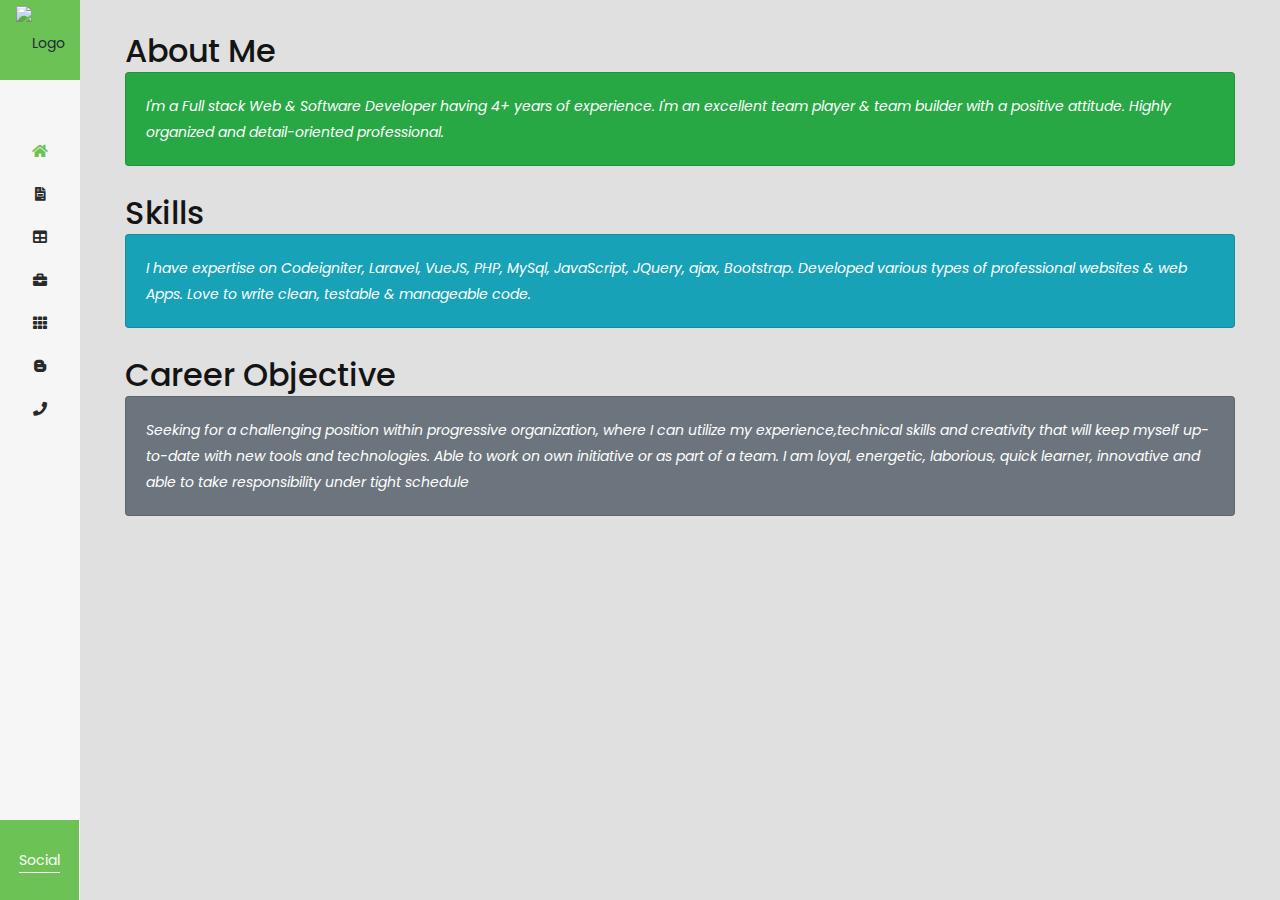
==== about.html @ 7c78aee5 "First commit" ====
<!DOCTYPE html>
<html lang="en">

<head>
    <meta charset="utf-8">
    <meta name="author" content="Md. Akmal Hossain" />
    <meta name="keywords" content="Akmal HTML5 Template" />
    <meta name="description" content="Akmal Personal Portfolio HTML5 Template">
    <meta name="viewport" content="width=device-width, initial-scale=1">
    <meta http-equiv="X-UA-Compatible" content="IE=edge">

    <title>Md. Akmal Hossain | Portfolio Website</title>

    <!-- Apple Favicon -->
    <link rel="apple-touch-icon" href="https://anwebdev.com/lico/lico_light/img/logo/favicon.png">

    <!-- All Device Favicon -->
    <link rel="icon" href="https://anwebdev.com/lico/lico_light/img/logo/icon.png">

    <!-- Bootstrap -->
    <link rel="stylesheet" href="assets/css/bootstrap.min.css">

    <!-- Font Awesome -->
    <link rel="stylesheet" href="https://use.fontawesome.com/releases/v5.7.0/css/all.css">
    
	<!--<link rel="stylesheet" href="assets/css/fontawesome.min.css">-->
	
    <!-- Venobox -->
    <link rel="stylesheet" href="assets/css/venobox.min.css">

    <!-- Animate -->
    <link rel="stylesheet" href="assets/css/animate.min.css">

    <!-- Normalize -->
    <link rel="stylesheet" href="assets/css/normalize.css">

    <!-- Default -->
    <link rel="stylesheet" href="assets/css/default.css">

    <!-- Style -->
    <link rel="stylesheet" href="assets/css/style.css">

    <!-- Responsive -->
    <link rel="stylesheet" href="assets/css/responsive.css">
</head>


<body>

    <div id="main-wrapper">
        <header>
            <!-- Side Nav Start -->
            <nav class="side-nav">
                <div class="container">
                    <!-- Logo Btn Start -->
                    <div class="logo-btn">
                        <!-- Logo Start -->
                        <div class="logo">
                            <a href="index.html"><img src="https://anwebdev.com/lico/lico_light/img/logo/logo.png" alt="Logo"></a>
                        </div>
                        <!-- Logo End -->
                        <!-- Manu Btn Start -->
                        <button class="manu-btn">
                            <span></span>
                            <span></span>
                            <span></span>
                        </button>
                        <!-- Manu Btn End -->
                    </div>
                    <!-- Logo Btn End -->
                   <!-- Main Manu Start -->
                    <div class="main-manu">
                        <div class="overlay"></div>
                        <ul>
                            <li>
                                <a href="index.html" class="active"><i class="fa fa-home"></i>
                                    <span>Home</span>
                                </a>
                            </li>
							<li>
                                <a href="about.html"><i class="fas fa-file-invoice"></i>
                                    <span>About</span>
                                </a>
                            </li>
							<li>
                                <a href="skills.html"><i class="fas fa-table"></i>
                                    <span>Skills</span>
                                </a>
                            </li>
                            <li>
                                <a href="projects.html"><i class="fa fa-briefcase"></i>
                                    <span>Projects</span>
                                </a>
                            </li>
                            
                            
                            <li>
                                <a href="experience.html"><i class="fas fa-th"></i>
                                    <span>Experiences</span>
                                </a>
                            </li>
                            <li>
                                <a href="blog.html"><i class="fab fa-blogger-b"></i>
                                    <span>Blog</span>
                                </a>
                            </li>
                            <li>
                                <a href="contact.html"><i class="fas fa-phone"></i>
                                    <span>Contact</span>
                                </a>
                            </li>
                        </ul>
                    </div>
                    <!-- Main Manu End -->
                    <!-- Social Item Start -->
                    <div class="social-item">
                        <span class="social-title">Social</span>
                        <ul>
                            <li><a href="#"><i class="fab fa-linkedin-in"></i></a></li>
                            <li><a href="#"><i class="fab fa-pinterest-p"></i></a></li>
                            <li><a href="#"><i class="fab fa-twitter"></i></a></li>
                            <li><a href="#"><i class="fab fa-facebook-f"></i></a></li>
                        </ul>
                    </div>
                    <!-- Social Item End -->
                </div>
            </nav>
            <!-- Side Nav End -->
        </header>
        <main>
		
		<!-- About Start -->
            <section class="about">
                <div class="container">
                   
                    <div class="row align-items-center">
					
					
					
					
<div class="container">
 <h3>About Me</h3>
  <div class="card bg-success text-white">
    <div class="card-body"> <i>
		I'm a Full stack Web & Software Developer having 4+ years of experience. I'm an excellent team player & team builder with a positive attitude. Highly organized and detail-oriented professional.</i>
	</div>
  </div>
  <br>
  
  <h3>Skills</h3>
  <div class="card bg-info text-white">
    <div class="card-body"><i> I have expertise on Codeigniter, Laravel, VueJS, PHP, MySql, JavaScript, JQuery, ajax, Bootstrap. Developed various types of professional websites & web Apps. Love to write clean, testable & manageable code.</i></div>
  </div>
  <br>
  
  <h3>Career Objective</h3>
  <div class="card bg-secondary text-white">
    <div class="card-body"><i> Seeking for a challenging position within progressive organization, where I can utilize my experience,technical skills and creativity that will keep myself up-to-date with new tools and technologies. Able to
work on own initiative or as part of a team. I am loyal, energetic, laborious, quick learner, innovative and
able to take responsibility under tight schedule</i></div>
  </div>
  
</div>
					
					
					
					
					
					
					
					
					
					
					
					
					
					
					
					
					
					
					
					
					
					
					
					
					 </div>
                </div>
            </section>
            <!-- About End -->
		
		
        </main>
    </div>

    <!-- jQuery -->
    <script src="assets/js/vendor/jquery-3.5.1.min.js"></script>

    <!-- Bootstrap -->
    <script src="assets/js/vendor/bootstrap.min.js"></script>

    <!-- Popper -->
    <script src="assets/js/vendor/popper.min.js"></script>

    <!-- Nice Scroll -->
    <script src="assets/js/vendor/nicescroll.min.js"></script>

    <!-- Images Loaded -->
    <script src="assets/js/vendor/imagesloaded.min.js"></script>

    <!-- Isotope -->
    <script src="assets/js/vendor/isotope.min.js"></script>

    <!-- Venobox -->
    <script src="assets/js/vendor/venobox.min.js"></script>

    <!-- Wow -->
    <script src="assets/js/vendor/wow.min.js"></script>

    <!-- Retina -->
    <script src="assets/js/vendor/retina.min.js"></script>

    <!-- Waypoints -->
    <script src="assets/js/vendor/waypoints.min.js"></script>

    <!-- Counter Up -->
    <script src="assets/js/vendor/counterup.min.js"></script>

    <!-- Index -->
    <script src="assets/js/index.js"></script>
</body>

</html>
---- assets/css/default.css ----
@charset "utf-8";

/*
Theme Name: HTML5 Template
Theme URI: 
Desing by: Suvro
Developed by: Abdullah Al Numan 
Author: Suvro
Version: 1.0
License: 
Tags: 
*/


/*====================
	 Default
======================*/

html,
body,
div,
span,
applet,
object,
iframe,
h1,
h2,
h3,
h4,
h5,
h6,
p,
blockquote,
pre,
a,
abbr,
acronym,
address,
big,
cite,
code,
del,
dfn,
em,
img,
ins,
kbd,
q,
s,
samp,
small,
strike,
strong,
sub,
sup,
tt,
var,
b,
u,
i,
center,
dl,
dt,
dd,
ol,
ul,
li,
fieldset,
form,
label,
legend,
table,
caption,
tbody,
tfoot,
thead,
tr,
th,
td,
article,
aside,
canvas,
details,
embed,
figure,
figcaption,
footer,
header,
hgroup,
menu,
nav,
output,
ruby,
section,
summary,
time,
mark,
audio,
video {
    margin: 0;
    padding: 0;
    border: 0;
    vertical-align: baseline;
}

article,
aside,
details,
figcaption,
figure,
footer,
header,
hgroup,
menu,
nav,
section {
    display: block;
}

body {
    line-height: 1;
}

ol,
ul {
    list-style: none;
}

blockquote,
q {
    quotes: none;
}

blockquote:before,
blockquote:after,
q:before,
q:after {
    content: '';
    content: none;
}

table {
    border-collapse: collapse;
    border-spacing: 0;
}

ul,
ol {
    margin: 0;
    padding: 0;
}

ul li,
ol li {
    margin: 0;
    padding: 0;
    list-style: none;
}

img {
    vertical-align: middle;
    max-width: 100%;
}

iframe {
    max-width: 100%;
}

del {
    text-decoration: line-through;
}

table {
    width: 100%;
    max-width: 100%;
}

table th {
    vertical-align: top;
    font-size: 16px;
    font-weight: 400;
}

pre {
    display: block;
    word-break: break-all;
    word-wrap: break-word;
}

textarea {
    border-radius: 0;
    font-size: 15px;
    resize: initial;
    letter-spacing: 1.2px !important;
    -webkit-box-sizing: border-box;
    -moz-box-sizing: border-box;
    -ms-box-sizing: border-box;
    box-sizing: border-box;
    line-height: 1.4;
    padding: 10px !important;
    width: 100%;
    border: 1px solid #EEEEEE;
    transition: all 0.4s ease;
}

strong {
    font-weight: 700;
}

blockquote,
q {
    quotes: none;
}

blockquote:before,
blockquote:after,
q:before,
q:after {
    content: '';
    content: none;
}

input[type="text"],
input[type="password"],
input[type="datetime"],
input[type="datetime-local"],
input[type="date"],
input[type="month"],
input[type="time"],
input[type="week"],
input[type="number"],
input[type="email"],
input[type="url"],
input[type="search"],
input[type="tel"],
input[type="color"],
.uneditable-input,
select {
    border-radius: 0;
    font-size: 15px;
    min-width: auto;
    letter-spacing: 1.4px;
    box-sizing: border-box;
    line-height: 1.6;
    height: 40px;
    padding: 10px 14px;
    vertical-align: middle;
    border: 1px solid #EEEEEE;
    transition: all 0.4s ease;
}

textarea:focus,
input[type="text"]:focus,
input[type="password"]:focus,
input[type="datetime"]:focus,
input[type="datetime-local"]:focus,
input[type="date"]:focus,
input[type="month"]:focus,
input[type="time"]:focus,
input[type="week"]:focus,
input[type="number"]:focus,
input[type="email"]:focus,
input[type="url"]:focus,
input[type="search"]:focus,
input[type="tel"]:focus,
input[type="color"]:focus,
.uneditable-input:focus {
    border-color: #CCCCCC;
    background: #EEEEEE;
}

input[type="submit"] {
    padding: 13px 15px;
    height: 40px;
    font-size: 15px;
    font-weight: 500;
    text-decoration: none;
    letter-spacing: 0.5px;
    border: none;
    cursor: pointer;
    transition: all 0.4s ease;
}

input[type="submit"]:hover {
    background: #444444;
}

input[type="button"] {
    cursor: pointer;
    transition: all 0.4s ease;
}

.border-box {
    box-sizing: border-box;
}


/*-- Margin Top --*/

.mt-5 {
    margin-top: 5px;
}

.mt-10 {
    margin-top: 10px;
}

.mt-15 {
    margin-top: 15px;
}

.mt-20 {
    margin-top: 20px;
}

.mt-25 {
    margin-top: 25px;
}

.mt-30 {
    margin-top: 30px;
}

.mt-35 {
    margin-top: 35px;
}

.mt-40 {
    margin-top: 40px;
}

.mt-45 {
    margin-top: 45px;
}

.mt-50 {
    margin-top: 50px;
}

.mt-55 {
    margin-top: 55px;
}

.mt-60 {
    margin-top: 60px;
}

.mt-65 {
    margin-top: 65px;
}

.mt-70 {
    margin-top: 70px;
}

.mt-75 {
    margin-top: 75px;
}

.mt-80 {
    margin-top: 80px;
}

.mt-85 {
    margin-top: 85px;
}

.mt-90 {
    margin-top: 90px;
}

.mt-95 {
    margin-top: 95px;
}

.mt-100 {
    margin-top: 100px;
}

.mt-105 {
    margin-top: 105px;
}

.mt-110 {
    margin-top: 110px;
}

.mt-115 {
    margin-top: 115px;
}

.mt-120 {
    margin-top: 120px;
}

.mt-125 {
    margin-top: 125px;
}

.mt-130 {
    margin-top: 130px;
}

.mt-135 {
    margin-top: 135px;
}

.mt-140 {
    margin-top: 140px;
}

.mt-145 {
    margin-top: 145px;
}

.mt-150 {
    margin-top: 150px;
}

.mt-155 {
    margin-top: 155px;
}

.mt-160 {
    margin-top: 160px;
}

.mt-165 {
    margin-top: 165px;
}

.mt-170 {
    margin-top: 170px;
}

.mt-175 {
    margin-top: 175px;
}

.mt-180 {
    margin-top: 180px;
}

.mt-185 {
    margin-top: 185px;
}

.mt-190 {
    margin-top: 190px;
}

.mt-195 {
    margin-top: 195px;
}

.mt-200 {
    margin-top: 200px;
}


/*-- Margin Bottom --*/

.mb-5 {
    margin-bottom: 5px;
}

.mb-10 {
    margin-bottom: 10px;
}

.mb-15 {
    margin-bottom: 15px;
}

.mb-20 {
    margin-bottom: 20px;
}

.mb-25 {
    margin-bottom: 25px;
}

.mb-30 {
    margin-bottom: 30px;
}

.mb-35 {
    margin-bottom: 35px;
}

.mb-40 {
    margin-bottom: 40px;
}

.mb-45 {
    margin-bottom: 45px;
}

.mb-50 {
    margin-bottom: 50px;
}

.mb-55 {
    margin-bottom: 55px;
}

.mb-60 {
    margin-bottom: 60px;
}

.mb-65 {
    margin-bottom: 65px;
}

.mb-70 {
    margin-bottom: 70px;
}

.mb-75 {
    margin-bottom: 75px;
}

.mb-80 {
    margin-bottom: 80px;
}

.mb-85 {
    margin-bottom: 85px;
}

.mb-90 {
    margin-bottom: 90px;
}

.mb-95 {
    margin-bottom: 95px;
}

.mb-100 {
    margin-bottom: 100px;
}

.mb-105 {
    margin-bottom: 105px;
}

.mb-110 {
    margin-bottom: 110px;
}

.mb-115 {
    margin-bottom: 115px;
}

.mb-120 {
    margin-bottom: 120px;
}

.mb-125 {
    margin-bottom: 125px;
}

.mb-130 {
    margin-bottom: 130px;
}

.mb-135 {
    margin-bottom: 135px;
}

.mb-140 {
    margin-bottom: 140px;
}

.mb-145 {
    margin-bottom: 145px;
}

.mb-150 {
    margin-bottom: 150px;
}

.mb-155 {
    margin-bottom: 155px;
}

.mb-160 {
    margin-bottom: 160px;
}

.mb-165 {
    margin-bottom: 165px;
}

.mb-170 {
    margin-bottom: 170px;
}

.mb-175 {
    margin-bottom: 175px;
}

.mb-180 {
    margin-bottom: 180px;
}

.mb-185 {
    margin-bottom: 185px;
}

.mb-190 {
    margin-bottom: 190px;
}

.mb-195 {
    margin-bottom: 195px;
}

.mb-200 {
    margin-bottom: 200px;
}


/*-- Margin Left --*/

.ml-5 {
    margin-left: 5px;
}

.ml-10 {
    margin-left: 10px;
}

.ml-15 {
    margin-left: 15px;
}

.ml-20 {
    margin-left: 20px;
}

.ml-25 {
    margin-left: 25px;
}

.ml-30 {
    margin-left: 30px;
}

.ml-35 {
    margin-left: 35px;
}

.ml-40 {
    margin-left: 40px;
}

.ml-45 {
    margin-left: 45px;
}

.ml-50 {
    margin-left: 50px;
}

.ml-55 {
    margin-left: 55px;
}

.ml-60 {
    margin-left: 60px;
}

.ml-65 {
    margin-left: 65px;
}

.ml-70 {
    margin-left: 70px;
}

.ml-75 {
    margin-left: 75px;
}

.ml-80 {
    margin-left: 80px;
}

.ml-85 {
    margin-left: 85px;
}

.ml-90 {
    margin-left: 90px;
}

.ml-95 {
    margin-left: 95px;
}

.ml-100 {
    margin-left: 100px;
}

.ml-105 {
    margin-left: 105px;
}

.ml-110 {
    margin-left: 110px;
}

.ml-115 {
    margin-left: 115px;
}

.ml-120 {
    margin-left: 120px;
}

.ml-125 {
    margin-left: 125px;
}

.ml-130 {
    margin-left: 130px;
}

.ml-135 {
    margin-left: 135px;
}

.ml-140 {
    margin-left: 140px;
}

.ml-145 {
    margin-left: 145px;
}

.ml-150 {
    margin-left: 150px;
}

.ml-155 {
    margin-left: 155px;
}

.ml-160 {
    margin-left: 160px;
}

.ml-165 {
    margin-left: 165px;
}

.ml-170 {
    margin-left: 170px;
}

.ml-175 {
    margin-left: 175px;
}

.ml-180 {
    margin-left: 180px;
}

.ml-185 {
    margin-left: 185px;
}

.ml-190 {
    margin-left: 190px;
}

.ml-195 {
    margin-left: 195px;
}

.ml-200 {
    margin-left: 200px;
}


/*-- Margin Right --*/

.mr-5 {
    margin-right: 5px;
}

.mr-10 {
    margin-right: 10px;
}

.mr-15 {
    margin-right: 15px;
}

.mr-20 {
    margin-right: 20px;
}

.mr-25 {
    margin-right: 25px;
}

.mr-30 {
    margin-right: 30px;
}

.mr-35 {
    margin-right: 35px;
}

.mr-40 {
    margin-right: 40px;
}

.mr-45 {
    margin-right: 45px;
}

.mr-50 {
    margin-right: 50px;
}

.mr-55 {
    margin-right: 55px;
}

.mr-60 {
    margin-right: 60px;
}

.mr-65 {
    margin-right: 65px;
}

.mr-70 {
    margin-right: 70px;
}

.mr-75 {
    margin-right: 75px;
}

.mr-80 {
    margin-right: 80px;
}

.mr-85 {
    margin-right: 85px;
}

.mr-90 {
    margin-right: 90px;
}

.mr-95 {
    margin-right: 95px;
}

.mr-100 {
    margin-right: 100px;
}

.mr-105 {
    margin-right: 105px;
}

.mr-110 {
    margin-right: 110px;
}

.mr-115 {
    margin-right: 115px;
}

.mr-120 {
    margin-right: 120px;
}

.mr-125 {
    margin-right: 125px;
}

.mr-130 {
    margin-right: 130px;
}

.mr-135 {
    margin-right: 135px;
}

.mr-140 {
    margin-right: 140px;
}

.mr-145 {
    margin-right: 145px;
}

.mr-150 {
    margin-right: 150px;
}

.mr-155 {
    margin-right: 155px;
}

.mr-160 {
    margin-right: 160px;
}

.mr-165 {
    margin-right: 165px;
}

.mr-170 {
    margin-right: 170px;
}

.mr-175 {
    margin-right: 175px;
}

.mr-180 {
    margin-right: 180px;
}

.mr-185 {
    margin-right: 185px;
}

.mr-190 {
    margin-right: 190px;
}

.mr-195 {
    margin-right: 195px;
}

.mr-200 {
    margin-right: 200px;
}


/*-- Padding Top --*/

.pt-5 {
    padding-top: 5px;
}

.pt-10 {
    padding-top: 10px;
}

.pt-15 {
    padding-top: 15px;
}

.pt-20 {
    padding-top: 20px;
}

.pt-25 {
    padding-top: 25px;
}

.pt-30 {
    padding-top: 30px;
}

.pt-35 {
    padding-top: 35px;
}

.pt-40 {
    padding-top: 40px;
}

.pt-45 {
    padding-top: 45px;
}

.pt-50 {
    padding-top: 50px;
}

.pt-55 {
    padding-top: 55px;
}

.pt-60 {
    padding-top: 60px;
}

.pt-65 {
    padding-top: 65px;
}

.pt-70 {
    padding-top: 70px;
}

.pt-75 {
    padding-top: 75px;
}

.pt-80 {
    padding-top: 80px;
}

.pt-85 {
    padding-top: 85px;
}

.pt-90 {
    padding-top: 90px;
}

.pt-95 {
    padding-top: 95px;
}

.pt-100 {
    padding-top: 100px;
}

.pt-105 {
    padding-top: 105px;
}

.pt-110 {
    padding-top: 110px;
}

.pt-115 {
    padding-top: 115px;
}

.pt-120 {
    padding-top: 120px;
}

.pt-125 {
    padding-top: 125px;
}

.pt-130 {
    padding-top: 130px;
}

.pt-135 {
    padding-top: 135px;
}

.pt-140 {
    padding-top: 140px;
}

.pt-145 {
    padding-top: 145px;
}

.pt-150 {
    padding-top: 150px;
}

.pt-155 {
    padding-top: 155px;
}

.pt-160 {
    padding-top: 160px;
}

.pt-165 {
    padding-top: 165px;
}

.pt-170 {
    padding-top: 170px;
}

.pt-175 {
    padding-top: 175px;
}

.pt-180 {
    padding-top: 180px;
}

.pt-185 {
    padding-top: 185px;
}

.pt-190 {
    padding-top: 190px;
}

.pt-195 {
    padding-top: 195px;
}

.pt-200 {
    padding-top: 200px;
}


/*-- Padding Bottom --*/

.pb-5 {
    padding-bottom: 5px;
}

.pb-10 {
    padding-bottom: 10px;
}

.pb-15 {
    padding-bottom: 15px;
}

.pb-20 {
    padding-bottom: 20px;
}

.pb-25 {
    padding-bottom: 25px;
}

.pb-30 {
    padding-bottom: 30px;
}

.pb-35 {
    padding-bottom: 35px;
}

.pb-40 {
    padding-bottom: 40px;
}

.pb-45 {
    padding-bottom: 45px;
}

.pb-50 {
    padding-bottom: 50px;
}

.pb-55 {
    padding-bottom: 55px;
}

.pb-60 {
    padding-bottom: 60px;
}

.pb-65 {
    padding-bottom: 65px;
}

.pb-70 {
    padding-bottom: 70px;
}

.pb-75 {
    padding-bottom: 75px;
}

.pb-80 {
    padding-bottom: 80px;
}

.pb-85 {
    padding-bottom: 85px;
}

.pb-90 {
    padding-bottom: 90px;
}

.pb-95 {
    padding-bottom: 95px;
}

.pb-100 {
    padding-bottom: 100px;
}

.pb-105 {
    padding-bottom: 105px;
}

.pb-110 {
    padding-bottom: 110px;
}

.pb-115 {
    padding-bottom: 115px;
}

.pb-120 {
    padding-bottom: 120px;
}

.pb-125 {
    padding-bottom: 125px;
}

.pb-130 {
    padding-bottom: 130px;
}

.pb-135 {
    padding-bottom: 135px;
}

.pb-140 {
    padding-bottom: 140px;
}

.pb-145 {
    padding-bottom: 145px;
}

.pb-150 {
    padding-bottom: 150px;
}

.pb-155 {
    padding-bottom: 155px;
}

.pb-160 {
    padding-bottom: 160px;
}

.pb-165 {
    padding-bottom: 165px;
}

.pb-170 {
    padding-bottom: 170px;
}

.pb-175 {
    padding-bottom: 175px;
}

.pb-180 {
    padding-bottom: 180px;
}

.pb-185 {
    padding-bottom: 185px;
}

.pb-190 {
    padding-bottom: 190px;
}

.pb-195 {
    padding-bottom: 195px;
}

.pb-200 {
    padding-bottom: 200px;
}


/*-- Padding Left --*/

.pl-5 {
    padding-left: 5px;
}

.pl-10 {
    padding-left: 10px;
}

.pl-15 {
    padding-left: 15px;
}

.pl-20 {
    padding-left: 20px;
}

.pl-25 {
    padding-left: 25px;
}

.pl-30 {
    padding-left: 30px;
}

.pl-35 {
    padding-left: 35px;
}

.pl-40 {
    padding-left: 40px;
}

.pl-45 {
    padding-left: 45px;
}

.pl-50 {
    padding-left: 50px;
}

.pl-55 {
    padding-left: 55px;
}

.pl-60 {
    padding-left: 60px;
}

.pl-65 {
    padding-left: 65px;
}

.pl-70 {
    padding-left: 70px;
}

.pl-75 {
    padding-left: 75px;
}

.pl-80 {
    padding-left: 80px;
}

.pl-85 {
    padding-left: 85px;
}

.pl-90 {
    padding-left: 90px;
}

.pl-95 {
    padding-left: 95px;
}

.pl-100 {
    padding-left: 100px;
}

.pl-105 {
    padding-left: 105px;
}

.pl-110 {
    padding-left: 110px;
}

.pl-115 {
    padding-left: 115px;
}

.pl-120 {
    padding-left: 120px;
}

.pl-125 {
    padding-left: 125px;
}

.pl-130 {
    padding-left: 130px;
}

.pl-135 {
    padding-left: 135px;
}

.pl-140 {
    padding-left: 140px;
}

.pl-145 {
    padding-left: 145px;
}

.pl-150 {
    padding-left: 150px;
}

.pl-155 {
    padding-left: 155px;
}

.pl-160 {
    padding-left: 160px;
}

.pl-165 {
    padding-left: 165px;
}

.pl-170 {
    padding-left: 170px;
}

.pl-175 {
    padding-left: 175px;
}

.pl-180 {
    padding-left: 180px;
}

.pl-185 {
    padding-left: 185px;
}

.pl-190 {
    padding-left: 190px;
}

.pl-195 {
    padding-left: 195px;
}

.pl-200 {
    padding-left: 200px;
}


/*-- Padding Right --*/

.pr-5 {
    padding-right: 5px;
}

.pr-10 {
    padding-right: 10px;
}

.pr-15 {
    padding-right: 15px;
}

.pr-20 {
    padding-right: 20px;
}

.pr-25 {
    padding-right: 25px;
}

.pr-30 {
    padding-right: 30px;
}

.pr-35 {
    padding-right: 35px;
}

.pr-40 {
    padding-right: 40px;
}

.pr-45 {
    padding-right: 45px;
}

.pr-50 {
    padding-right: 50px;
}

.pr-55 {
    padding-right: 55px;
}

.pr-60 {
    padding-right: 60px;
}

.pr-65 {
    padding-right: 65px;
}

.pr-70 {
    padding-right: 70px;
}

.pr-75 {
    padding-right: 75px;
}

.pr-80 {
    padding-right: 80px;
}

.pr-85 {
    padding-right: 85px;
}

.pr-90 {
    padding-right: 90px;
}

.pr-95 {
    padding-right: 95px;
}

.pr-100 {
    padding-right: 100px;
}

.pr-105 {
    padding-right: 105px;
}

.pr-110 {
    padding-right: 110px;
}

.pr-115 {
    padding-right: 115px;
}

.pr-120 {
    padding-right: 120px;
}

.pr-125 {
    padding-right: 125px;
}

.pr-130 {
    padding-right: 130px;
}

.pr-135 {
    padding-right: 135px;
}

.pr-140 {
    padding-right: 140px;
}

.pr-145 {
    padding-right: 145px;
}

.pr-150 {
    padding-right: 150px;
}

.pr-155 {
    padding-right: 155px;
}

.pr-160 {
    padding-right: 160px;
}

.pr-165 {
    padding-right: 165px;
}

.pr-170 {
    padding-right: 170px;
}

.pr-175 {
    padding-right: 175px;
}

.pr-180 {
    padding-right: 180px;
}

.pr-185 {
    padding-right: 185px;
}

.pr-190 {
    padding-right: 190px;
}

.pr-195 {
    padding-right: 195px;
}

.pr-200 {
    padding-right: 200px;
}
---- assets/css/style.css ----
@charset "utf-8";

/*
Theme Name: Md. Akmal Hossain's Personal Portfolio HTML5 Template
Theme URI: 
Desing by: Md. Akmal Hosssain
Developed by: Md. Akmal Hosssain 
Author: Md. Akmal Hosssain
Version: 1.0
*/


/*================================================
[  Table of contents  ]
================================================

    1 Theme Default
	
    2 Side Nav
    
    3 Banner

    4 Portfolio

    5 About

    6 Resume

    7 Services

    8 Blog
    
    9 Contact
    
======================================
[ End table content ]
======================================*/


/*=====================
    1 Theme Default
=======================*/


/* Google Fonts */

@import url('https://fonts.googleapis.com/css2?family=Oswald:wght@300;400;500;700&family=Poppins:wght@300;400;500;600;700&display=swap');
html {
    overflow-x: hidden;
    padding: 0px;
    margin: 0px
}

body {
    margin: 0;
    padding: 0;
    font-family: 'Poppins', sans-serif;
    font-size: 14px;
    line-height: 26px;
    letter-spacing: 0px;
    word-spacing: 0px;
    word-wrap: break-word;
    background: #E0E0E0;
}

h1,
h2,
h3,
h4,
h5,
h6 {
    margin: 0;
    padding: 0;
    font-family: 'Poppins', sans-serif;
    color: #141414;
}

h1 {
    font-size: 54px;
    line-height: 66px;
}

h2 {
    font-size: 40px;
    line-height: 48px;
}

h3 {
    font-size: 32px;
    line-height: 42px;
}

h4 {
    font-size: 24px;
    line-height: 34px;
}

h5 {
    font-size: 20px;
    line-height: 30px;
}

h6 {
    font-size: 18px;
    line-height: 28px;
    color: #292929;
}

p {
    font-family: 'Poppins', sans-serif;
    font-size: 14px;
    font-weight: 400;
    margin: 0;
    padding: 0;
    line-height: 27px;
    color: #292929;
}

ul,
ol {
    margin: 0;
    padding: 0;
}

ul li,
ol li {
    list-style: none;
}

a,
button,
.btn,
ol li a,
ul li a {
    letter-spacing: 0;
    text-decoration: none;
    outline: none !important;
    cursor: pointer;
    color: #1E2C34;
    -webkit-transition: all 0.4s ease;
    -moz-transition: all 0.4s ease;
    transition: all 0.4s ease;
}

a:focus,
a:hover,
.btn:focus,
.btn:hover,
ol li a:focus,
ol li a:hover,
ul li a:focus,
ul li a:hover {
    outline: none !important;
    text-decoration: none;
    color: #1E2C34;
}

.btn,
.btn:focus,
input,
input:focus {
    outline: none !important;
    -webkit-box-shadow: 0 0 0 .0em rgba(0, 123, 255, .25) !important;
    box-shadow: 0 0 0 .0em rgba(0, 123, 255, .25) !important;
}

::-moz-selection {
    background: #93D681;
    color: #FFFFFF;
    text-shadow: none;
}

::selection {
    background: #93D681;
    color: #FFFFFF;
    text-shadow: none;
}

::-moz-selection {
    background: #93D681;
    color: #FFFFFF;
    text-shadow: none;
}

::-webkit-input-placeholder {
    color: rgb(182, 149, 149);
}

::-moz-placeholder {
    color: #6F6F6F;
    opacity: 1;
}

:-ms-input-placeholder {
    color: #6F6F6F;
}

::-ms-input-placeholder {
    color: #6F6F6F;
}

::placeholder {
    color: #6F6F6F;
}

.nicescroll-rails {
    width: 10px !important;
    opacity: 0.7 !important;
    border: 0px solid #FFFFFF !important;
    background: #F0F0F0 !important;
    -webkit-transition: all 0.2s ease;
    -moz-transition: all 0.2s ease;
    transition: all 0.2s ease;
    -webkit-transition-delay: 0.7s;
    -moz-transition-delay: 0.7s;
    transition-delay: 0.7s;
}

.nicescroll-rails .nicescroll-cursors {
    width: 100% !important;
    opacity: 1 !important;
    border: 0 !important;
    border-radius: 0px !important;
    background: #85DB6D !important;
}

.nicescroll-rails:hover {
    width: 14px !important;
    -webkit-transition-delay: 0s;
    -moz-transition-delay: 0s;
    transition-delay: 0s;
}

.nicescroll-rails .nicescroll-cursors:hover {
    background: #6CC254 !important;
}

.banner-bg,
.banner-bg-fixed {
    width: 100%;
    height: 100vh;
    background-repeat: no-repeat;
    background-size: cover;
}

.banner-bg-fixed {
    background-attachment: fixed !important;
}

.content-center,
.content-left,
.content-right {
    display: -webkit-box;
    display: flex;
    -webkit-box-align: center;
    align-items: center;
    -webkit-box-pack: center;
    justify-content: center;
}

.content-top-center {
    display: -webkit-box;
    display: flex;
    -webkit-box-align: center;
    align-items: center;
}

.content-left {
    -webkit-box-pack: start;
    justify-content: start;
}

.content-right {
    -webkit-box-pack: end;
    justify-content: end;
}

span.green {
    color: #6CC254;
}

h6.space-caps {
    font-weight: 400;
    text-transform: uppercase;
    letter-spacing: 1px;
}

p.des-text {
    font-size: 17px;
    line-height: 30px;
    text-align: justify;
}

section {
    padding: 30px 0px;
}

section .title h2 {
    font-weight: 700;
    color: #292929;
    margin-bottom: 30px;
}

a.btn-anime {
    display: inline-block;
    position: relative;
    font-size: 15px;
    font-weight: 500;
    text-transform: capitalize;
    margin-bottom: -8px;
    border: 0 !important;
    cursor: pointer;
    overflow: hidden;
    z-index: 5;
}

a.btn-anime::before,
a.btn-anime::after {
    position: absolute;
    content: '';
    width: 100px;
    height: 100px;
    border-radius: 50%;
    z-index: -5;
    -webkit-transition: all 0.4s ease;
    -moz-transition: all 0.4s ease;
    transition: all 0.4s ease;
}

a.btn-anime::before {
    left: -43px;
    top: -59px;
}

a.btn-anime::after {
    right: -43px;
    bottom: -59px;
}


/*=====================
    2 Side Nav
=======================*/

header nav.side-nav {
    position: fixed;
    text-align: center;
    width: 80px;
    height: 100%;
    top: 0;
    left: 0;
    background: #F6F6F6;
    z-index: 10;
}

header nav.side-nav .container {
    padding: 0;
}

header .side-nav .logo-btn {
    position: relative;
}

header .side-nav .manu-btn {
    position: absolute;
    top: 15px;
    right: 10px;
    width: 25px;
    height: 20px;
    padding: 0px;
    border: none;
    color: #FFFFFF;
    outline: none;
    display: none;
    background: #FFFFFF;
}

header .side-nav .manu-btn span {
    position: absolute;
    width: 100%;
    height: 2px;
    left: 0;
    background: #6CC254;
    -webkit-transition: all 0.4s ease;
    -moz-transition: all 0.4s ease;
    transition: all 0.4s ease;
}

header .side-nav .manu-btn span.active:nth-child(1) {
    top: 9px;
    transform: rotate(50deg);
}

header .side-nav .manu-btn span.active:nth-child(2) {
    opacity: 0;
}

header .side-nav .manu-btn span.active:nth-child(3) {
    bottom: 9px;
    transform: rotate(-50deg);
}

header .side-nav .manu-btn span:nth-child(1) {
    top: 0;
}

header .side-nav .manu-btn span:nth-child(2) {
    top: 9px;
}

header .side-nav .manu-btn span:nth-child(3) {
    bottom: 0;
}

header .side-nav .logo {
    background: #6CC254;
    padding: 5px;
    width: 80px;
    height: 80px;
    line-height: 75px;
}

header .side-nav .logo a {
    display: block;
}

header .main-manu ul {
    margin-top: 50px;
}

header .main-manu ul li a {
    position: relative;
    display: block;
    color: #292929;
    padding: 8px 0px;
    margin-top: 1px;
    text-transform: capitalize;
    background: transparent;
}

header .main-manu ul li:first-child a {
    margin-top: 0px;
}

header .main-manu ul li a.active,
header .main-manu ul li a:hover {
    color: #6CC254;
}

header .main-manu span {
    position: absolute;
    left: 80px;
    margin-left: 2px;
    padding: 0px 5px 0px 10px;
    color: #FFFFFF;
    background: #6CC254;
    clip-path: polygon(100% 0%, 100% 53%, 100% 100%, 10% 100%, 0% 50%, 10% 0);
    -webkit-transform: translateX(20px);
    -moz-transform: translateX(20px);
    transform: translateX(20px);
    opacity: 0;
    visibility: hidden;
    -webkit-transition-delay: 0.3s;
    -moz-transition-delay: 0.3s;
    transition-delay: 0.3s;
    -webkit-transition: all 0.4s ease;
    -moz-transition: all 0.4s ease;
    transition: all 0.4s ease;
}

header .main-manu ul li a:hover span {
    -webkit-transform: translateX(0px);
    -moz-transform: translateX(0px);
    transform: translateX(0px);
    opacity: 1;
    visibility: visible;
}

header .social-item .social-title {
    position: relative;
    display: inline-block;
    font-size: 14px;
}

header .social-item .social-title::before {
    position: absolute;
    content: '';
    width: 100%;
    height: 1px;
    left: 0;
    bottom: 0;
    background: #FFFFFF;
}

header .social-item {
    position: fixed;
    cursor: pointer;
    bottom: 0;
    left: 0;
    padding: 27px 19px;
    color: #FFFFFF;
    background: #6CC254;
}

header .social-item ul {
    position: absolute;
    width: 250px;
    padding: 20px;
    top: 0;
    left: 80px;
    background: #F6F6F6;
    border-radius: 0px 50px 50px 0px;
    opacity: 0;
    visibility: hidden;
    -webkit-transition: all 0.4s ease;
    -moz-transition: all 0.4s ease;
    transition: all 0.4s ease;
}

header .social-item:hover ul {
    opacity: 1;
    visibility: visible;
}

header .social-item ul li {
    display: inline-block;
    margin-right: 10px;
}

header .social-item ul li:last-child {
    margin-right: 0px;
}

header .social-item ul li a {
    display: inline-block;
    width: 40px;
    height: 40px;
    font-size: 13px;
    color: #292929;
    line-height: 40px;
    border-radius: 30px;
    background: #FFFFFF;
}

header .social-item ul li a:hover {
    color: #6CC254;
}

.overlay {
    position: fixed !important;
    width: 100%;
    height: 100%;
    top: 50px;
    left: 0;
    opacity: 0;
    visibility: hidden;
    background: #292929 !important;
}

.overlay.active {
    opacity: 0.8;
    visibility: visible;
}

main {
    margin-left: 80px;
    z-index: 8;
}


/*=====================
    3 Banner
=======================*/

.banner {
    padding: 0;
}

.banner .container>.row {
    height: 100vh;
    display: -webkit-box;
    display: flex;
    -webkit-box-align: center;
    align-items: center;
}

.banner .banner-text h6 {
    margin-bottom: 30px;
}

.banner .banner-text h6 span.dash {
    position: relative;
    display: inline-block;
    text-transform: capitalize;
    padding-bottom: 15px;
}

.banner .banner-text h6 span.dash::before {
    position: absolute;
    content: '';
    left: 0;
    bottom: 0;
    width: 85%;
    height: 2px;
    background: #6CC254;
}

.banner .banner-text h2 {
    font-family: 'Oswald', sans-serif;
    font-weight: 700;
    text-transform: uppercase;
    font-size: 55px;
    line-height: 75px;
    margin-bottom: 20px;
}

.banner .banner-text p.des-text {
    margin-bottom: 0px;
}

.banner .banner-text a {
    padding: 10px 45px;
    color: #FFFFFF;
    margin-top: 40px;
    font-weight: 500;
    border: 1px solid #6CC254 !important;
    background: #6CC254;
    z-index: 5;
}

.banner .banner-text a::before,
.banner .banner-text a::after {
    -webkit-transform: scale(2);
    -moz-transform: scale(2);
    transform: scale(2);
    background: #6CC254;
}

.banner .banner-text a:hover {
    background: transparent;
    color: #6CC254;
}

.banner .banner-text a:hover::before,
.banner .banner-text a:hover::after {
    -webkit-transform: scale(0);
    -moz-transform: scale(0);
    transform: scale(0);
}

.banner .banner-profile {
    width: 100%;
    height: 100%;
    overflow: hidden;
    border-radius: 50%;
}

.banner .banner-profile img {
    width: 100%;
}


/*=====================
    4 Portfolio
=======================*/

.portfolio .portfolio-demo-btn {
    padding-bottom: 30px;
}

.portfolio-demo-btn button {
    position: relative;
    border: 0;
    padding: 15px 40px;
    font-weight: 500;
    text-transform: capitalize;
    color: #383838;
    border-radius: 5px;
    margin-right: 15px;
    cursor: pointer;
    overflow: hidden;
    background: #FFFFFF;
    z-index: 5;
}

.portfolio-demo-btn button:last-child {
    margin-right: 0px;
}

.portfolio-demo-btn button::before,
.portfolio-demo-btn button::after {
    position: absolute;
    content: '';
    width: 100px;
    height: 100px;
    border-radius: 50%;
    -webkit-transform: scale(0);
    -moz-transform: scale(0);
    transform: scale(0);
    background: #6CC254;
    z-index: -5;
    -webkit-transition: all 0.4s ease;
    -moz-transition: all 0.4s ease;
    transition: all 0.4s ease;
}

.portfolio-demo-btn button::before {
    left: -43px;
    top: -59px;
}

.portfolio-demo-btn button::after {
    right: -43px;
    bottom: -59px;
}

.portfolio-demo-btn button.active,
.portfolio-demo-btn button:hover {
    background: #6CC254;
    color: #FFFFFF;
}

.portfolio-demo-btn button:hover::before,
.portfolio-demo-btn button .active::before,
.portfolio-demo-btn button:hover::after,
.portfolio-demo-btn button .activer::after {
    -webkit-transform: scale(2);
    -moz-transform: scale(2);
    transform: scale(2);
}

.portfolio .portfolio-demo .portfolio-item {
    margin-bottom: 30px;
}

.portfolio .portfolio-demo .portfolio-item a {
    width: 100%;
    display: inline-block;
    border: 2px solid transparent;
    overflow: hidden;
    -webkit-transition: all 0.4s ease;
    -moz-transition: all 0.4s ease;
    transition: all 0.4s ease;
}

.portfolio .portfolio-demo .portfolio-item a:hover {
    border-color: #6CC254;
}

.portfolio .portfolio-demo a img {
    width: 100%;
    -webkit-transform: scale(1);
    -moz-transform: scale(1);
    transform: scale(1);
    filter: grayscale(0);
    -webkit-transition: all 0.4s ease;
    -moz-transition: all 0.4s ease;
    transition: all 0.4s ease;
}

.portfolio .portfolio-demo a:hover img {
    -webkit-transform: scale(1.1);
    -moz-transform: scale(1.1);
    transform: scale(1.1);
    filter: grayscale(60%);
}

.portfolio .portfolio-demo>div:nth-last-child(1),
.portfolio .portfolio-demo>div:nth-last-child(2),
.portfolio .portfolio-demo>div:nth-last-child(3) {
    margin: 0;
}


/*=====================
    5 About
=======================*/

.about .about-profile {
    position: relative;
    margin: 4% 0%;
}

.about .about-profile::before,
.about .about-profile::after {
    position: absolute;
    content: '';
    background: #FFFFFF;
    z-index: -5;
}

.about .about-profile::before {
    left: -3%;
    top: -3%;
    width: 30%;
    height: 122px;
}

.about .about-profile::after {
    right: 2%;
    top: 3%;
    width: 98%;
    height: 100%;
    clip-path: polygon(0 0, 100% 0%, 100% 100%, 0 91%);
}

.about img {
    position: relative;
    width: 95%;
}

.about .about-logo {
    position: absolute;
    top: 10%;
    right: -10%;
    width: 30%;
}

.about .about-text {
    padding-left: 30px;
}

.about .about-text h6 strong {
    font-weight: 600;
}

.about .about-text h6 {
    margin-bottom: 30px;
}

.about .about-text p.des-text {
    font-size: 17px;
    line-height: 30px;
}

.about .about-info ul {
    display: inline-block;
    margin-top: 30px;
    margin-right: 50px;
}

.about .about-info ul:nth-child(2) {
    margin-right: 0px;
}

.about .about-info ul li {
    margin-bottom: 20px;
}

.about .about-info ul li:last-child {
    margin-bottom: 0px;
}

.about .about-info li i {
    color: #6CC254;
}

.about .about-info li p {
    display: inline-block;
    margin-left: 10px;
}

.about .about-info span.bash {
    display: inline-block;
    height: 3px;
    width: 80px;
    margin-top: 30px;
    background: #6CC254;
}

.about .about-social {
    margin-top: 30px;
}

.about .about-social li {
    display: inline-block;
}

.about .about-social li a {
    display: inline-block;
    width: 50px;
    height: 50px;
    font-size: 20px;
    text-align: center;
    line-height: 50px;
    border-radius: 5px;
    margin-right: 15px;
    background: #FFFFFF;
}

.about .about-social li:last-child a {
    margin-right: 0px;
}

.about .about-social li a.venobox {
    width: 95px;
    border-top-right-radius: 30px;
    border-bottom-right-radius: 30px;
    text-transform: uppercase;
    font-size: 16px;
}

.about .about-social li .venobox i {
    margin-left: 10px;
    color: #6CC254;
    -webkit-transform: scale(1.5);
    -moz-transform: scale(1.5);
    transform: scale(1.5);
    -webkit-transition: all 0.4s ease;
    -moz-transition: all 0.4s ease;
    transition: all 0.4s ease;
}

.about .about-social li .venobox:hover i {
    color: #FFFFFF;
}

.about .about-social li a:hover {
    color: #FFFFFF;
    background: #6CC254;
}

.about .about-cv a {
    padding: 10px 45px;
    color: #FFFFFF;
    margin-top: 40px;
    border: 1px solid #6CC254 !important;
    background: #6CC254;
    z-index: 5;
}

.about .about-cv a::before,
.about .about-cv a::after {
    -webkit-transform: scale(2);
    -moz-transform: scale(2);
    transform: scale(2);
    background: #6CC254;
}

.about .about-cv a:hover {
    background: transparent;
    color: #6CC254;
}

.about .about-cv a:hover::before,
.about .about-cv a:hover::after {
    -webkit-transform: scale(0);
    -moz-transform: scale(0);
    transform: scale(0);
}


/*=====================
    6 Resume
=======================*/

.resume .resume-tab ul {
    margin-bottom: 30px;
    border-bottom: 0;
}

.resume .resume-tab li a {
    padding: 15px 40px;
    color: #383838;
    margin-right: 15px;
    border-radius: 5px;
    background: #FFFFFF;
    z-index: 5;
}

.resume .resume-tab li a::before,
.resume .resume-tab li a::after {
    background: #6CC254;
    -webkit-transform: scale(0);
    -moz-transform: scale(0);
    transform: scale(0);
}

.resume .resume-tab li a.active,
.resume .resume-tab li a:hover {
    background: #6CC254;
    color: #FFFFFF;
}

.resume .resume-tab li a:hover::before,
.resume .resume-tab li a .active::before,
.resume .resume-tab li a:hover::after,
.resume .resume-tab li a .activer::after {
    -webkit-transform: scale(2);
    -moz-transform: scale(2);
    transform: scale(2);
}

.resume .tab-content .card {
    padding: 30px;
    margin-bottom: 30px;
    background: #FFFFFF;
}

.resume .row>div:nth-last-child(1) .card,
.resume .row>div:nth-last-child(2) .card,
.resume .row>div:nth-last-child(3) .card {
    margin-bottom: 0px;
}

.resume .tab-content .card-body {
    padding: 0;
}

.resume .card-body .resume-icon i {
    font-size: 40px;
    color: #6CC254;
    margin-bottom: 20px;
}

.resume .card-body h5 {
    font-size: 17px;
    font-weight: 600;
    text-transform: uppercase;
}

.resume .card-body h6 {
    font-size: 13px;
    line-height: 25px;
    margin: 10px 0px;
}

.resume .card-body p {
    font-size: 12px;
}

.resume .card-body .resume-progres {
    overflow-y: visible;
    overflow-x: hidden;
}

.resume .card-body .progress {
    margin: 20px 0px;
    padding-right: 20px;
    border-radius: 0;
    height: 15px;
    background: #E0E0E0;
    overflow: visible;
}

.resume .card-body .progress-bar {
    position: relative;
    overflow: visible;
    border-radius: 0px 50px 50px 0px;
    background-color: #6CC254;
}

.resume .progress-bar .pur-count {
    position: absolute;
    width: 40px;
    height: 40px;
    right: -20px;
    color: #2D2D2D;
    font-size: 12px;
    font-weight: 500;
    text-align: center;
    line-height: 40px;
    border-radius: 50px;
    box-shadow: 0px 0px 6px 1px #D4D4D4;
    background: #FFFFFF;
}


/*=====================
    7 Services
=======================*/

.services .title p {
    margin-bottom: 30px;
}

.services .card {
    position: relative;
    cursor: pointer;
    padding: 25px 20px;
    margin-bottom: 30px;
}

.services .card::before {
    position: absolute;
    content: '';
    left: 0;
    bottom: 0;
    height: 2px;
    width: 100%;
    background: #6CC254;
    -webkit-transform: scaleX(0);
    -moz-transform: scaleX(0);
    transform: scaleX(0);
    -webkit-transition: all 0.4s ease;
    -moz-transition: all 0.4s ease;
    transition: all 0.4s ease;
}

.services .card:hover::before {
    -webkit-transform: scale(1);
    -moz-transform: scale(1);
    transform: scale(1);
}

.services .row>div:nth-last-child(1) .card,
.services .row>div:nth-last-child(2) .card,
.services .row>div:nth-last-child(3) .card {
    margin-bottom: 0px;
}

.services .card .card-body {
    padding: 0;
    text-align: center;
}

.services .card-body .services-icon i {
    font-size: 30px;
    color: #6CC254;
    margin-bottom: 20px;
}

.services .card-body h4 {
    font-weight: 600;
    text-transform: capitalize;
    margin-bottom: 20px;
}


/*=====================
    8 Blog
=======================*/

.blog .title p {
    margin-bottom: 30px;
}

.blog .card {
    cursor: pointer;
    margin-bottom: 30px;
    border-radius: 0;
    background: #F6F6F6;
}

.blog .row>div:nth-last-child(1) .card,
.blog .row>div:nth-last-child(2) .card,
.blog .row>div:nth-last-child(3) .card {
    margin-bottom: 0px;
}

.blog .blog-img {
    margin: 10px;
    overflow: hidden;
}

.blog .blog-img img {
    width: 100%;
    -webkit-transform: scale(1);
    -moz-transform: scale(1);
    transform: scale(1);
    -webkit-transition: all 0.4s ease;
    -moz-transition: all 0.4s ease;
    transition: all 0.4s ease;
}

.blog .card:hover img {
    -webkit-transform: scale(1.1);
    -moz-transform: scale(1.1);
    transform: scale(1.1);
}

.blog .card-body {
    padding-bottom: 0;
}

.blog .card-body span {
    display: inline-block;
    font-size: 15px;
    margin-bottom: 15px;
}

.blog .card-body h4 {
    font-size: 20px;
    font-weight: 500;
    margin-bottom: 20px;
}

.blog .card-body p {
    font-size: 16px;
    margin-bottom: 20px;
}

.blog .card-body a {
    padding: 10px 30px;
    font-size: 15px;
    color: #6CC254;
    margin-bottom: -8px;
    background: #FFFFFF;
    z-index: 5;
    box-shadow: 0px 0px 10px 2px rgba(212, 212, 212, 0.507);
}

.blog .card-body a::before,
.blog .card-body a::after {
    -webkit-transform: scale(0);
    -moz-transform: scale(0);
    transform: scale(0);
    background: #6CC254;
}

.blog .card-body a:hover {
    background: #6CC254;
    color: #FFFFFF;
}

.blog .card-body a:hover::before,
.blog .card-body a:hover::after {
    -webkit-transform: scale(2);
    -moz-transform: scale(2);
    transform: scale(2);
}

.blog .card-body a i {
    margin-left: 10px;
}


/*=====================
    9 Contact
=======================*/

.contact .title p {
    margin-bottom: 30px;
}

.contact .card {
    padding: 30px;
    margin-bottom: 30px;
}

.contact .card .card-body {
    padding: 0;
}

.contact .card .contact-icon i {
    font-size: 30px;
    color: #6CC254;
    margin-bottom: 10px;
}

.contact .card h5 {
    font-weight: 600;
    margin-bottom: 10px;
}

.contact .card h5 {
    font-size: 16px;
}

.contact .card h5 span {
    display: block;
    font-weight: 400;
    margin-top: 10px;
}

.contact .sub-title h4 {
    font-weight: 600;
    text-transform: capitalize;
    margin-bottom: 20px;
}

.contact .card p {
    font-size: 12px;
}

.contact .contact-map iframe {
    width: 100%;
    height: 100%;
    border-radius: 5px;
    border: 3px solid #FFFFFF !important;
}

.contact input,
.contact textarea {
    width: 100%;
    border: 0;
    border-radius: 5px;
    padding: 6px 20px;
    margin-bottom: 20px;
}

.contact input:last-child {
    margin-bottom: 0px;
}

.contact input:focus,
.contact textarea:focus {
    color: #292929;
}

.contact textarea {
    height: 97px;
}

.contact .btn-anime {
    width: 100%;
    padding: 10px 0px;
    color: #FFFFFF;
    font-size: 15px;
    font-weight: 500;
    border-radius: 5px;
    border: 1px solid #6CC254;
    background: #6CC254;
}
---- assets/css/responsive.css ----
@charset "utf-8";

/*
Theme Name: Md. Akmal Hossain's Personal Portfolio HTML5 Template
Theme URI: 
Desing by: Md. Akmal Hosssain
Developed by: Md. Akmal Hosssain 
Author: Md. Akmal Hosssain
Version: 1.0
*/


/*================================================
[  Table of contents  ]
================================================

    1 Side Nav

    2 Banner

    3 Portfolio
    
    4 About

    5 Resume

    6 Services

    7 Blog
    
    8 Contact

======================================
[ End table content ]
======================================*/

@media(max-width:992px) {
    .nicescroll-rails {
        width: 3px !important;
    }
    .nicescroll-rails .nicescroll-cursors {
        border-radius: 30px !important;
    }
    .nicescroll-rails:hover {
        width: 5px !important;
    }
    section {
        padding: 100px 0px;
    }
    section .title h2 {
        font-size: 30px;
    }
    /*=====================
        1 Side Nav
    =======================*/
    header nav.side-nav {
        width: 100%;
        height: 50px;
        background: #FFFFFF;
    }
    header nav.side-nav .container {
        padding: 0px 15px;
    }
    header nav.side-nav .logo {
        width: 50px;
        height: 50px;
        line-height: 45px;
    }
    header .side-nav .manu-btn {
        display: block;
    }
    header .main-manu ul {
        position: fixed;
        width: 50%;
        height: 100%;
        left: -100%;
        margin-top: 0;
        background: #FFFFFF;
        -webkit-transition: all 0.4s ease;
        -moz-transition: all 0.4s ease;
        transition: all 0.4s ease;
    }
    header .main-manu a.active,
    header .main-manu a:hover {
        background: #6CC254 !important;
    }
    header .main-manu i {
        display: none;
    }
    header .main-manu span {
        position: relative;
        left: 0;
        margin-left: 0;
        clip-path: none;
        padding: 0px;
        color: #292929;
        background: transparent;
        opacity: 1;
        visibility: visible;
    }
    header .main-manu a.active span,
    header .main-manu a:hover span {
        color: #FFFFFF;
    }
    header .social-item {
        display: none;
    }
    header .main-manu ul.active {
        left: 0;
        opacity: 1;
        visibility: visible;
    }
    main {
        margin-left: 0;
    }
    /*=====================
        2 Banner
    =======================*/
    .banner {
        text-align: center;
        margin-top: 100px;
    }
    .banner .container>.row {
        height: 100%;
        padding: 0px;
    }
    .banner .banner-profile {
        width: 200px;
        height: 200px;
        margin: 0px auto 30px auto;
    }
    .banner .banner-text h6 {
        margin-bottom: 20px;
    }
    .banner .banner-text h2 {
        font-size: 48px;
        line-height: 70px;
        margin-bottom: 20px;
    }
    .banner .banner-text p {
        font-size: 15px;
        line-height: 25px;
    }
    /*=====================
        3 Portfolio
    =======================*/
    .portfolio-demo-btn button {
        margin-right: 20px;
    }
    .portfolio .portfolio-demo>div:nth-last-child(3) {
        margin-bottom: 30px;
    }
    /*=====================
        4 About
    =======================*/
    .about .about-logo {
        right: 4%;
    }
    .about .about-info span.bash {
        display: none;
    }
    .about .about-social li a {
        width: 35px;
        height: 35px;
        font-size: 14px;
        line-height: 35px;
    }
    .about .about-social li .venobox i {
        -webkit-transform: scale(1.2);
        -moz-transform: scale(1.2);
        transform: scale(1.2);
    }
    /*=====================
        5 Resume
    =======================*/
    .resume .resume-tab ul {
        margin-bottom: 0px;
    }
    .resume .resume-tab li a {
        margin: 0px 15px 30px 0px;
    }
    .resume .row>div:nth-last-child(3) {
        margin-bottom: 30px;
    }
    /*=====================
        7 Blog
    =======================*/
    .blog .row>div:nth-last-child(2) .card {
        margin-bottom: 30px;
    }
    /*=====================
        8 Contact
    =======================*/
    .contact .contact-map iframe {
        height: 320px;
    }
}

@media(max-width:767px) {
    /*=====================
        2 Banner
    =======================*/
    .banner .banner-text h6 {
        font-size: 16px;
    }
    .banner .banner-text h2 {
        font-size: 24px;
        line-height: 30px;
    }
    .banner .banner-text p {
        font-size: 14px;
    }
    /*=====================
        3 Portfolio
    =======================*/
    .portfolio .portfolio-demo-btn {
        padding-bottom: 0;
    }
    .portfolio-demo-btn button {
        margin: 0px 10px 30px 0px;
    }
    /*=====================
        5 Resume
    =======================*/
    .resume .resume-tab li a {
        margin: 0px 15px 20px 0px;
    }
    .resume .row>div:nth-last-child(2) {
        margin-bottom: 30px;
    }
    /*=====================
        6 Services
    =======================*/
    .services .row>div:nth-last-child(2),
    .services .row>div:nth-last-child(3) {
        margin-bottom: 30px;
    }
    /*=====================
        7 Blog
    =======================*/
    .blog .row>div:nth-last-child(3) .card {
        margin-bottom: 30px;
    }
    /*=====================
        8 Contact
    =======================*/
    .contact .contact-map iframe {
        height: 100%;
        margin-bottom: 20px;
    }
    .contact input:last-child {
        margin-bottom: 20px;
    }
}

@media(max-width:575px) {
    /*=====================
        3 Portfolio
    =======================*/
    .portfolio .portfolio-demo>div:nth-last-child(2) {
        margin-bottom: 30px;
    }
}

@media(max-width:479px) {
    /*=====================
        1 Side Nav
    =======================*/
    header .main-manu ul,
    header .social-item ul {
        width: 100%;
    }
    /*=====================
        2 Banner
    =======================*/
    .banner .banner-profile {
        width: 57%;
        height: 57%;
    }
    /*=====================
        3 Portfolio
    =======================*/
    .portfolio-demo-btn button {
        display: block;
        margin-right: 0px;
    }
}
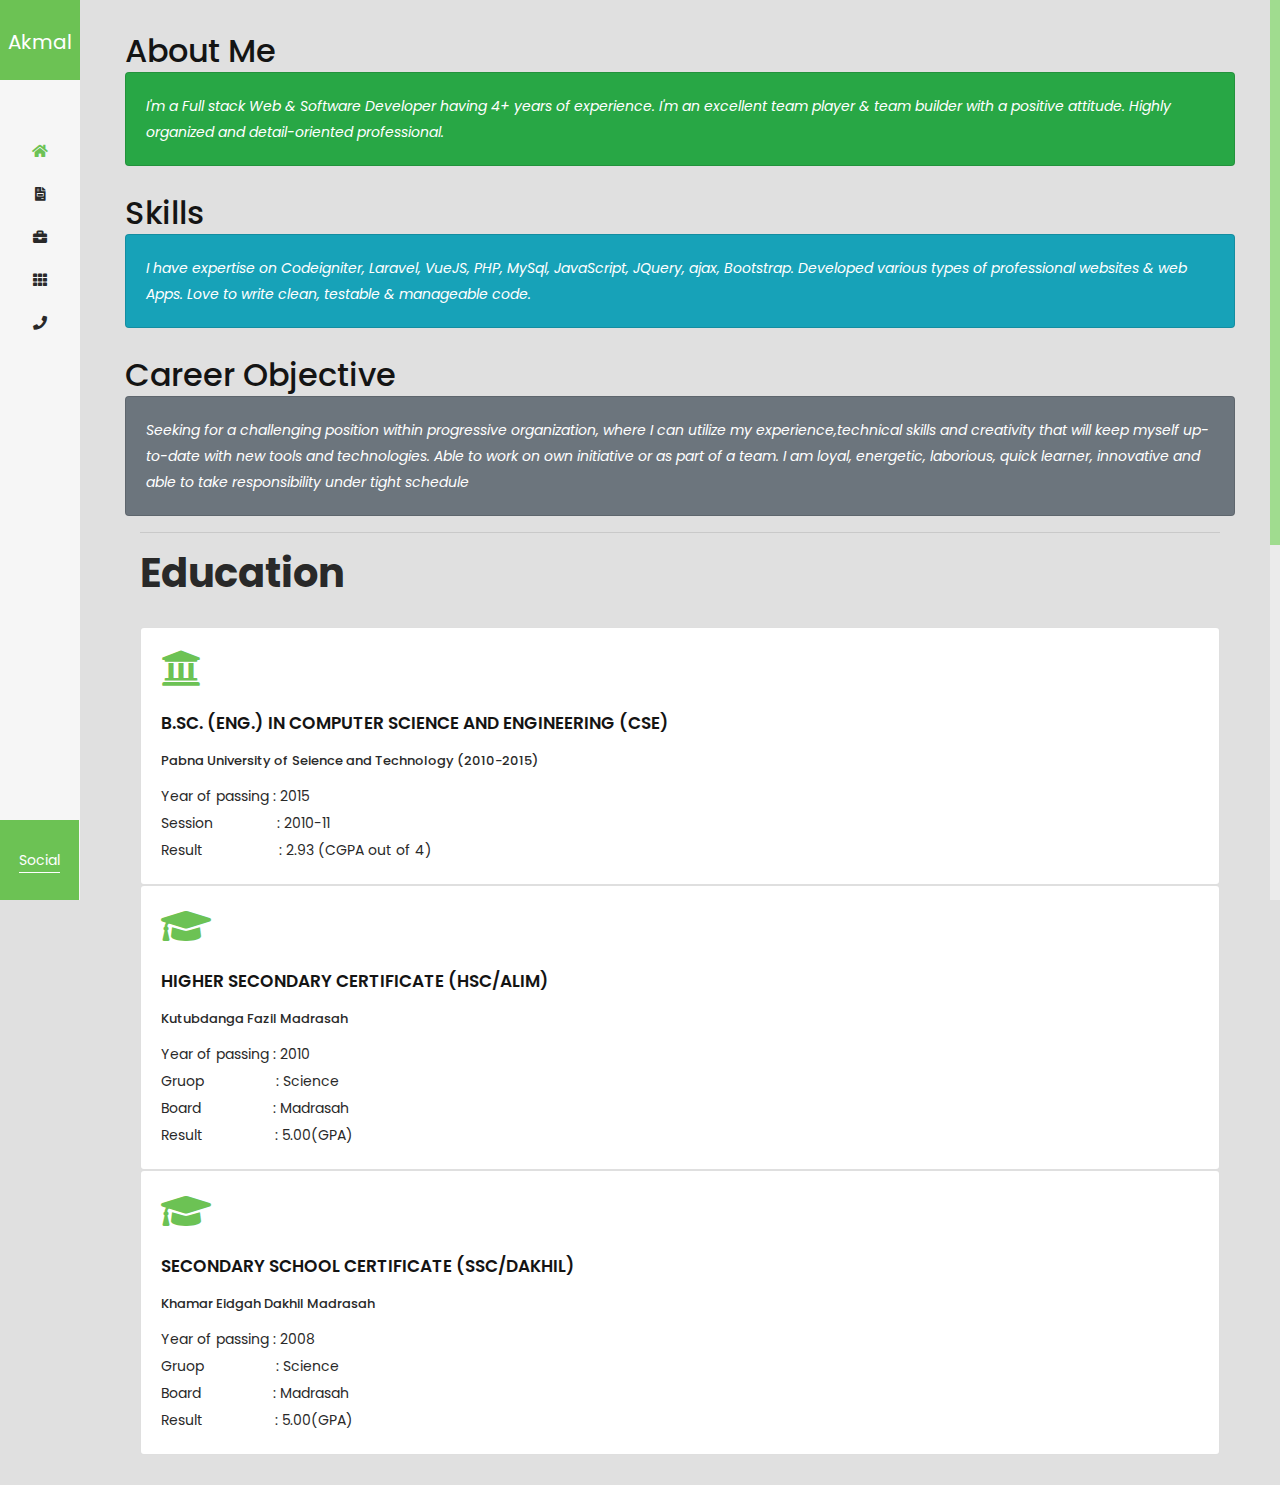
==== commit 69a14301: "Updated some code" ====
--- a/about.html
+++ b/about.html
@@ -10,7 +10,7 @@
     <meta name="viewport" content="width=device-width, initial-scale=1">
     <meta http-equiv="X-UA-Compatible" content="IE=edge">
 
-    <title>Md. Akmal Hossain | Portfolio Website</title>
+    <title>Md. Akmal Hossain | Portfolio</title>
 
     <!-- Apple Favicon -->
     <link rel="apple-touch-icon" href="https://anwebdev.com/lico/lico_light/img/logo/favicon.png">
@@ -43,6 +43,11 @@
 
     <!-- Responsive -->
     <link rel="stylesheet" href="assets/css/responsive.css">
+	<style type="text/css"> 
+	
+	
+	</style>
+	
 </head>
 
 
@@ -57,7 +62,7 @@
                     <div class="logo-btn">
                         <!-- Logo Start -->
                         <div class="logo">
-                            <a href="index.html"><img src="https://anwebdev.com/lico/lico_light/img/logo/logo.png" alt="Logo"></a>
+                            <a href="index.html"><span style="color:white;font-size:20px">Akmal</span></a>
                         </div>
                         <!-- Logo End -->
                         <!-- Manu Btn Start -->
@@ -72,7 +77,7 @@
                    <!-- Main Manu Start -->
                     <div class="main-manu">
                         <div class="overlay"></div>
-                        <ul>
+                         <ul>
                             <li>
                                 <a href="index.html" class="active"><i class="fa fa-home"></i>
                                     <span>Home</span>
@@ -83,11 +88,7 @@
                                     <span>About</span>
                                 </a>
                             </li>
-							<li>
-                                <a href="skills.html"><i class="fas fa-table"></i>
-                                    <span>Skills</span>
-                                </a>
-                            </li>
+							
                             <li>
                                 <a href="projects.html"><i class="fa fa-briefcase"></i>
                                     <span>Projects</span>
@@ -97,14 +98,10 @@
                             
                             <li>
                                 <a href="experience.html"><i class="fas fa-th"></i>
-                                    <span>Experiences</span>
-                                </a>
-                            </li>
-                            <li>
-                                <a href="blog.html"><i class="fab fa-blogger-b"></i>
-                                    <span>Blog</span>
-                                </a>
-                            </li>
+                                    <span>Skills & Experiences</span>
+                                </a>
+                            </li>
+                            
                             <li>
                                 <a href="contact.html"><i class="fas fa-phone"></i>
                                     <span>Contact</span>
@@ -114,13 +111,15 @@
                     </div>
                     <!-- Main Manu End -->
                     <!-- Social Item Start -->
-                    <div class="social-item">
+                     <div class="social-item">
                         <span class="social-title">Social</span>
                         <ul>
-                            <li><a href="#"><i class="fab fa-linkedin-in"></i></a></li>
-                            <li><a href="#"><i class="fab fa-pinterest-p"></i></a></li>
-                            <li><a href="#"><i class="fab fa-twitter"></i></a></li>
-                            <li><a href="#"><i class="fab fa-facebook-f"></i></a></li>
+                            <li><a href="https://www.linkedin.com/in/akmal-hossain-270315118/" target="_blank" title="LinkedIn"><i class="fab fa-linkedin-in"></i></a></li>
+                           
+                            <li><a href="https://github.com/akmalhossain307" target="_blank" title="Github"><i class="fab fa-github-square"></i></a></li>
+							
+							 <li><a href="https://stackoverflow.com/users/8241572/md-akmal-hossain"target="_blank" title="Stackoverflow" ><i class="fab fa-stack-overflow"></i></a></li>
+                            <li><a href="https://www.facebook.com/akmal.hossain.33" target="_blank" title="Facebook"><i class="fab fa-facebook-f"></i></a></li>
                         </ul>
                     </div>
                     <!-- Social Item End -->
@@ -161,6 +160,84 @@
 able to take responsibility under tight schedule</i></div>
   </div>
   
+  
+  
+  
+  
+  
+  
+  <div class="col-md-12">
+                <hr>
+									<div class="title">
+								
+										<h2>Education</h2>
+									</div>
+	
+									
+                                        <div class="card">
+                                            <div class="card-body">
+                                                <div class="resume-icon" style="font-size: 40px;color: #6CC254; margin-bottom: 20px;">
+												
+												
+                                                    <i class="fas fa-university"></i>
+                                                </div>
+                                                <h5 style="font-size: 17px;
+    font-weight: 600;
+    text-transform: uppercase;">B.Sc. (Eng.) in Computer Science and Engineering (CSE)</h5> 
+	<h6 style="font-size: 13px;line-height: 25px; margin: 10px 0px;">Pabna University of Seience and Technology (2010-2015)</h6>
+                                                <p>Year of passing : 2015 <br />
+												Session &nbsp;&nbsp;&nbsp;&nbsp;&nbsp;&nbsp;&nbsp;&nbsp;&nbsp;&nbsp;&nbsp;&nbsp;&nbsp;&nbsp;&nbsp;: 2010-11<br />
+												Result &nbsp;&nbsp;&nbsp;&nbsp;&nbsp;&nbsp;&nbsp;&nbsp;&nbsp;&nbsp;&nbsp;&nbsp;&nbsp;&nbsp;&nbsp;&nbsp;&nbsp; : 2.93 (CGPA out of 4)</p>
+                                            </div>
+                                        </div>
+                            
+								
+            
+                                        <div class="card">
+                                            <div class="card-body">
+                                                <div class="resume-icon" style="font-size: 40px;color: #6CC254; margin-bottom: 20px;">
+                                                    <i class="fas fa-graduation-cap"></i>
+                                                </div>
+                                                <h5 style="font-size: 17px;
+    font-weight: 600;
+    text-transform: uppercase;">Higher  Secondary Certificate (HSC/Alim)</h5>
+                                                <h6 style="font-size: 13px;line-height: 25px; margin: 10px 0px;">Kutubdanga Fazil Madrasah</h6>
+                                                <p>Year of passing : 2010 <br />
+												Gruop &nbsp;&nbsp;&nbsp;&nbsp;&nbsp;&nbsp;&nbsp;&nbsp;&nbsp;&nbsp;&nbsp;&nbsp;&nbsp;&nbsp;&nbsp;&nbsp;&nbsp;: Science<br />
+												Board &nbsp;&nbsp;&nbsp;&nbsp;&nbsp;&nbsp;&nbsp;&nbsp;&nbsp;&nbsp;&nbsp;&nbsp;&nbsp;&nbsp;&nbsp;&nbsp;&nbsp;: Madrasah<br />
+												Result &nbsp;&nbsp;&nbsp;&nbsp;&nbsp;&nbsp;&nbsp;&nbsp;&nbsp;&nbsp;&nbsp;&nbsp;&nbsp;&nbsp;&nbsp;&nbsp; : 5.00(GPA)</p>
+                                            </div>
+                                        </div>
+                
+                                        <div class="card">
+                                            <div class="card-body">
+                                                <div class="resume-icon" style="font-size: 40px;color: #6CC254; margin-bottom: 20px;">
+                                                    <i class="fas fa-graduation-cap"></i>
+                                                </div>
+                                                <h5 style="font-size: 17px;
+    font-weight: 600;
+    text-transform: uppercase;">Secondary School Certificate (SSC/Dakhil)</h5>
+                                                <h6 style="font-size: 13px;line-height: 25px; margin: 10px 0px;">Khamar Eidgah Dakhil Madrasah</h6>
+                                                <p>Year of passing : 2008 <br />
+												Gruop &nbsp;&nbsp;&nbsp;&nbsp;&nbsp;&nbsp;&nbsp;&nbsp;&nbsp;&nbsp;&nbsp;&nbsp;&nbsp;&nbsp;&nbsp;&nbsp;&nbsp;: Science<br />
+												Board &nbsp;&nbsp;&nbsp;&nbsp;&nbsp;&nbsp;&nbsp;&nbsp;&nbsp;&nbsp;&nbsp;&nbsp;&nbsp;&nbsp;&nbsp;&nbsp;&nbsp;: Madrasah<br />
+												Result &nbsp;&nbsp;&nbsp;&nbsp;&nbsp;&nbsp;&nbsp;&nbsp;&nbsp;&nbsp;&nbsp;&nbsp;&nbsp;&nbsp;&nbsp;&nbsp; : 5.00(GPA) </p>
+                                            </div>
+                                        </div>
+				
+				</div>
+				
+				
+  
+  
+  
+  
+  
+  
+  
+  
+  
+  
 </div>
 					
 					
--- a/assets/css/style.css
+++ b/assets/css/style.css
@@ -1311,4 +1311,26 @@
     border-radius: 5px;
     border: 1px solid #6CC254;
     background: #6CC254;
-}+}
+
+
+
+.resume .card-body .resume-icon i {
+    font-size: 40px;
+    color: #6CC254;
+    margin-bottom: 20px;
+}
+
+
+
+
+
+
+
+
+
+
+
+
+
+
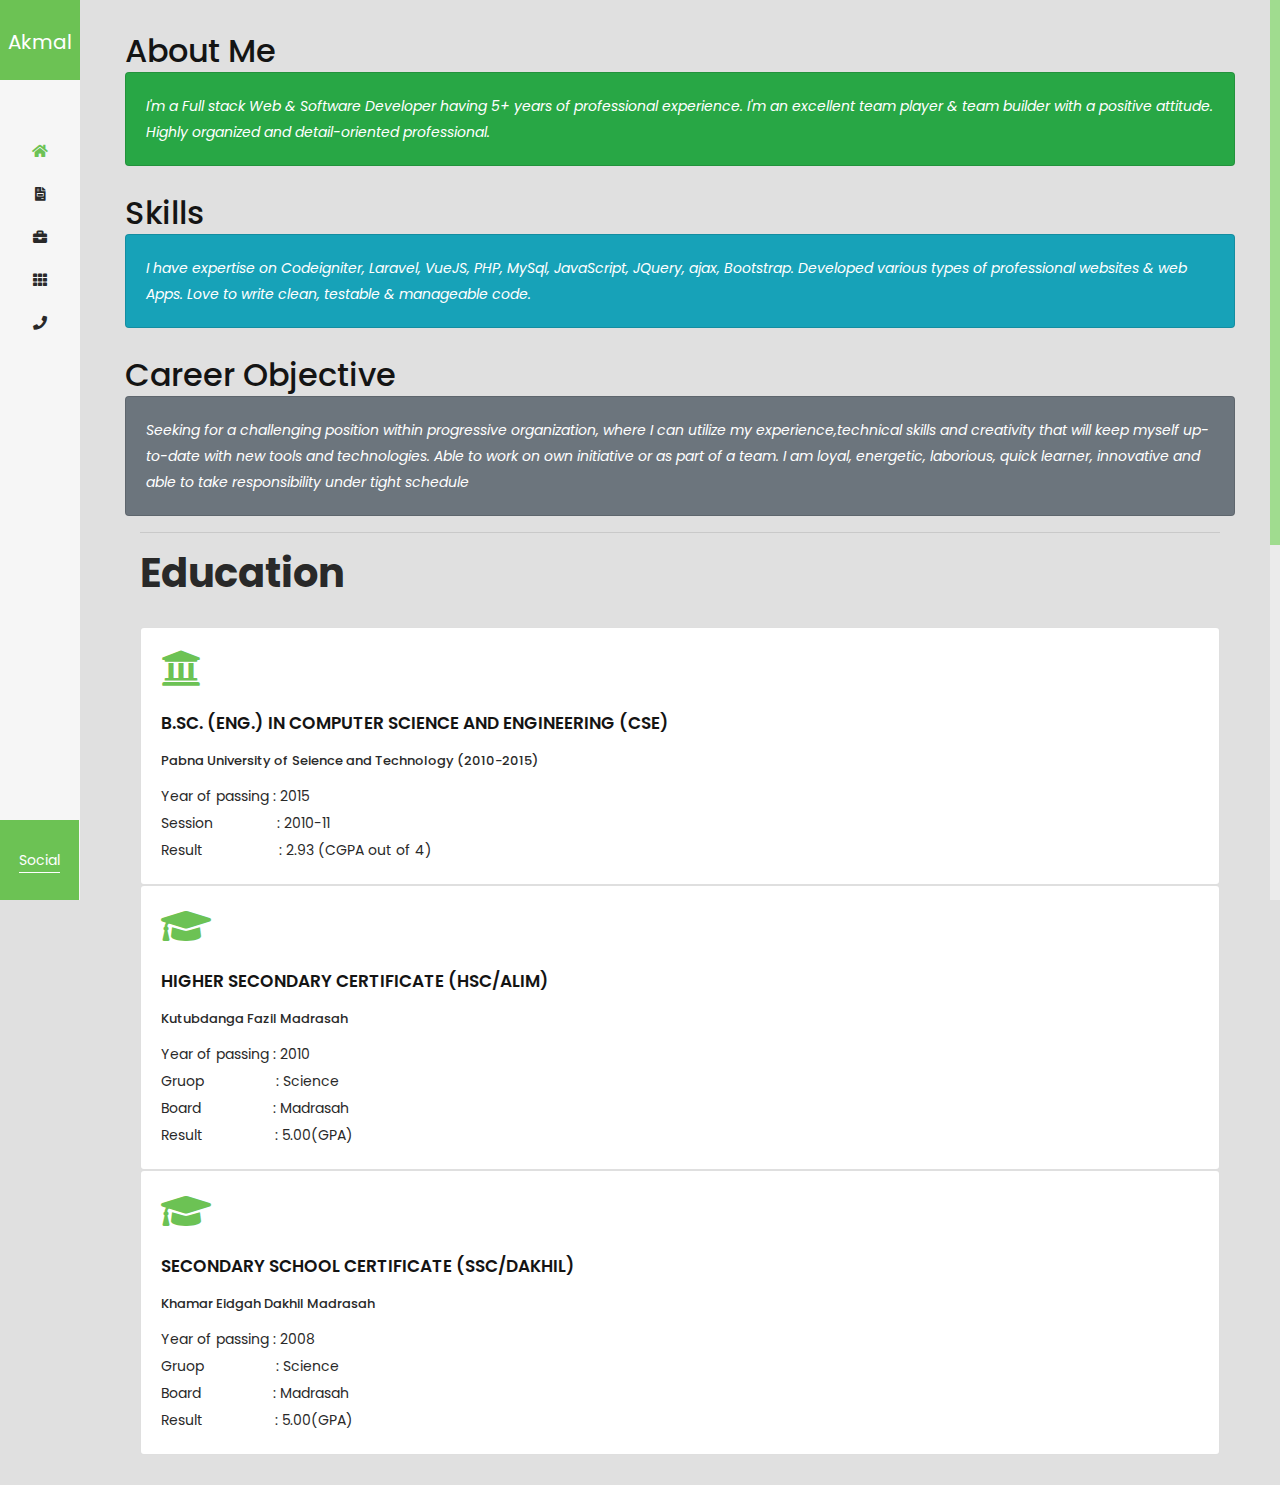
==== commit d829ce68: "Update about.html" ====
--- a/about.html
+++ b/about.html
@@ -142,7 +142,7 @@
  <h3>About Me</h3>
   <div class="card bg-success text-white">
     <div class="card-body"> <i>
-		I'm a Full stack Web & Software Developer having 4+ years of experience. I'm an excellent team player & team builder with a positive attitude. Highly organized and detail-oriented professional.</i>
+		I'm a Full stack Web & Software Developer having 5+ years of professional experience. I'm an excellent team player & team builder with a positive attitude. Highly organized and detail-oriented professional.</i>
 	</div>
   </div>
   <br>
@@ -309,4 +309,4 @@
     <script src="assets/js/index.js"></script>
 </body>
 
-</html>+</html>
